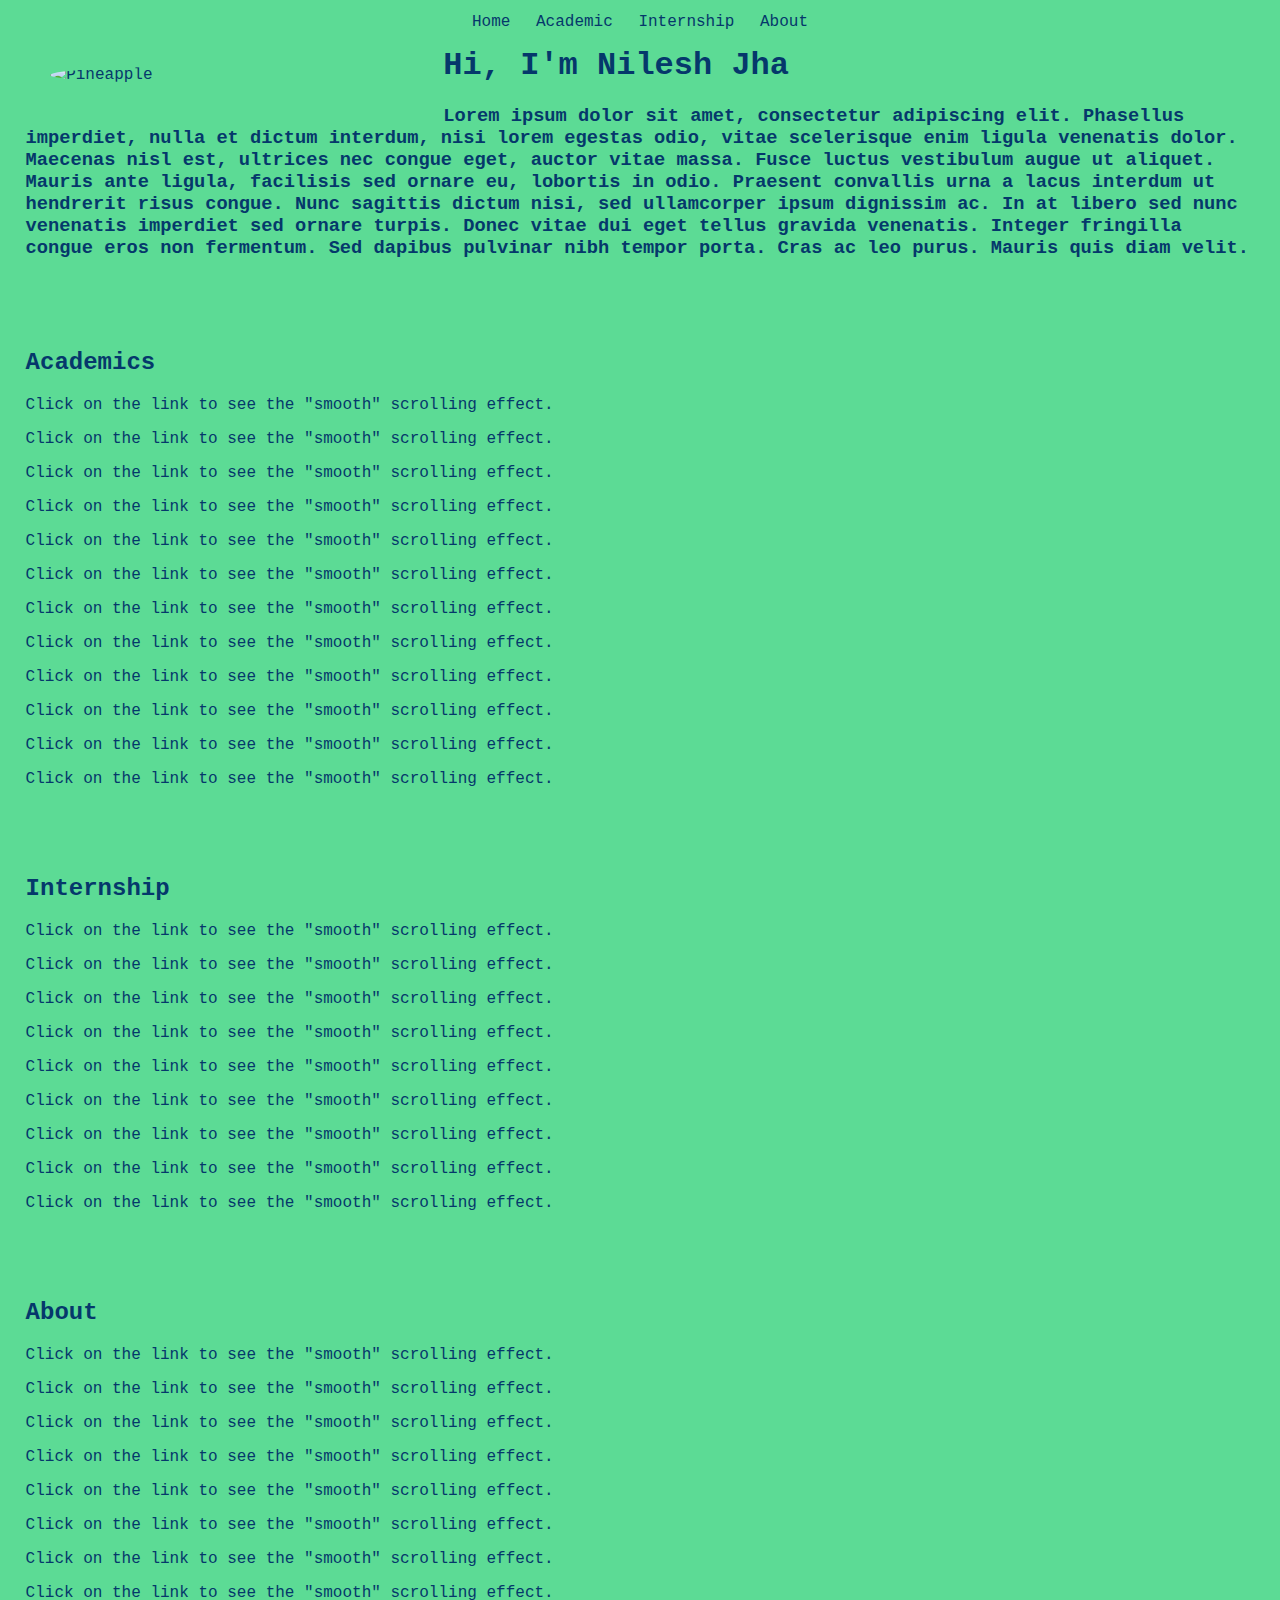
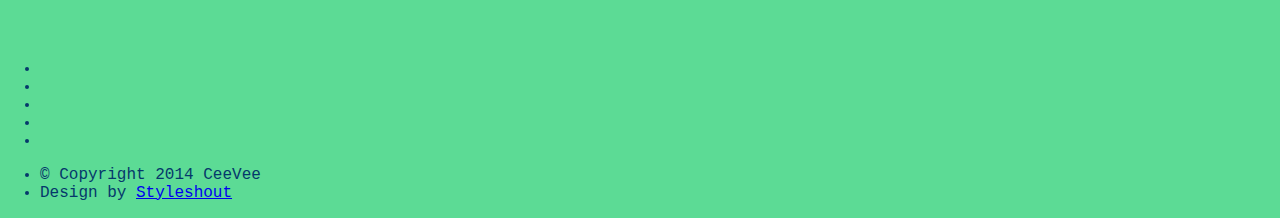
==== index.html @ 9f764a88 "Rename home.html to index.html" ====
<!DOCTYPE html>
<html>
<head>
  <meta name="viewport" content="width=device-width, initial-scale=1">
  <link rel="stylesheet" type="text/css" href="./home.css">
  <title>LAB3 || SSD</title>
</head>
<body>
  <div class="navbar">
    <ul>
      <li><a href="#home">Home </a></li>
      <li><a href="#academic">Academic </a></li>
      <li><a href="#internship">Internship </a></li>
      <li><a href="#about">About </a></li>
    </ul>
  </div>
  <div class="text" id="home">
     
      <p><img id="profilepic" src="./img/profile.jpg" alt="Pineapple">
        <h1>Hi, I'm Nilesh Jha</h1>
        <h3>Lorem ipsum dolor sit amet, consectetur adipiscing elit. Phasellus imperdiet, nulla et dictum interdum, nisi lorem egestas odio, vitae scelerisque enim ligula venenatis dolor. Maecenas nisl est, ultrices nec congue eget, auctor vitae massa. Fusce luctus vestibulum augue ut aliquet. Mauris ante ligula, facilisis sed ornare eu, lobortis in odio. Praesent convallis urna a lacus interdum ut hendrerit risus congue. Nunc sagittis dictum nisi, sed ullamcorper ipsum dignissim ac. In at libero sed nunc venenatis imperdiet sed ornare turpis. Donec vitae dui eget tellus gravida venenatis. Integer fringilla congue eros non fermentum. Sed dapibus pulvinar nibh tempor porta. Cras ac leo purus. Mauris quis diam velit.</h3>
      </p>

  </div>
  <div class="text" id="academic">
     <h2>Academics</h2>
     <p>Click on the link to see the "smooth" scrolling effect.</p>
     <p>Click on the link to see the "smooth" scrolling effect.</p>
     <p>Click on the link to see the "smooth" scrolling effect.</p>
     <p>Click on the link to see the "smooth" scrolling effect.</p>
     <p>Click on the link to see the "smooth" scrolling effect.</p>
     <p>Click on the link to see the "smooth" scrolling effect.</p>
     <p>Click on the link to see the "smooth" scrolling effect.</p>
     <p>Click on the link to see the "smooth" scrolling effect.</p>
     <p>Click on the link to see the "smooth" scrolling effect.</p>
     <p>Click on the link to see the "smooth" scrolling effect.</p>
     <p>Click on the link to see the "smooth" scrolling effect.</p>
     <p>Click on the link to see the "smooth" scrolling effect.</p>

  </div>
  <div class="text" id="internship">
     <h2>Internship</h2>
     <p>Click on the link to see the "smooth" scrolling effect.</p>
     <p>Click on the link to see the "smooth" scrolling effect.</p>
     <p>Click on the link to see the "smooth" scrolling effect.</p>
     <p>Click on the link to see the "smooth" scrolling effect.</p>
     <p>Click on the link to see the "smooth" scrolling effect.</p>
     <p>Click on the link to see the "smooth" scrolling effect.</p>
     <p>Click on the link to see the "smooth" scrolling effect.</p>
     <p>Click on the link to see the "smooth" scrolling effect.</p>
     <p>Click on the link to see the "smooth" scrolling effect.</p>

  </div>
  <div class="text" id="about">
     <h2>About</h2>
     <p>Click on the link to see the "smooth" scrolling effect.</p>
     <p>Click on the link to see the "smooth" scrolling effect.</p>
     <p>Click on the link to see the "smooth" scrolling effect.</p>
     <p>Click on the link to see the "smooth" scrolling effect.</p>
     <p>Click on the link to see the "smooth" scrolling effect.</p>
     <p>Click on the link to see the "smooth" scrolling effect.</p>
     <p>Click on the link to see the "smooth" scrolling effect.</p>
     <p>Click on the link to see the "smooth" scrolling effect.</p>
  </div>
  <footer>

    <div class="row">

      <div class="twelve columns">

        <ul class="social-links">
          <li><a href="https://www.linkedin.com/in/alexandernolte" target="_blank"><i class="fa fa-linkedin"></i></a></li>
          <li><a href="https://twitter.com/alexander_nolte" target="_blank"><i class="fa fa-twitter"></i></a></li>
          <li><a href="https://scholar.google.de/citations?user=0Vmn0QQAAAAJ&hl=de&oi=ao" target="_blank"><i class="ai ai-google-scholar"></i></a></li>
          <li><a href="https://www.researchgate.net/profile/Alexander_Nolte" target="_blank"><i class="ai ai-researchgate"></i></a></li>
          <li><a href="javascript:linkTo_UnCryptMailto('nbjmup;bmfyboefs/opmufAvep/fev');"><i class="fa fa-envelope"></i></a></li>
        </ul>

        <ul class="copyright">
          <li>&copy; Copyright 2014 CeeVee</li>
          <li>Design by <a title="Styleshout" href="http://www.styleshout.com/" target="_blank">Styleshout</a></li>
        </ul>
        
      </div>
         
      <div id="go-top"><a class="smoothscroll" title="Back to Top" href="#home"><i class="icon-up-open"></i></a></div>

    </div>

  </footer>  
</body>
</html>
---- home.css ----
html {
  scroll-behavior: smooth;
}



body{
	height: 100%; 
	margin: 0;
	background-color: #5cdb95;
	color: #05386b;
	font-family: "Lucida Console", "Courier New", monospace;
	overflow-x: hidden;
	
}

#profilepic{
	margin: 2%;
	width: 30%;
	height: 30%;
	border-radius: 100%;
	float: left;

}




#home{
	background-image: url("./img/csbg.jpg");
}

.text{
	padding: 2%;
}

.text p{
	background-color: rgba(f, f, f, 0.5);

}


.navbar{
	}

.navbar ul {
  list-style: none;
  margin: 0;
  padding: 0;
  overflow: hidden;
  position: fixed;
  width: 100%;
  display: flex;
  justify-content: center;
  background-color: #5cdb95;


}

.navbar li{
  	padding: 0;
  	padding: 1%;

}

.navbar li a {
  display: block;
  color: #05386b;
  text-align: center;
  text-decoration: none;

}

.navbar li:hover {
	
	animation-name: example;
  	animation-duration: 0.5s;
}

@keyframes example {
  from {}
  to {border-bottom: #05386b solid;}
}
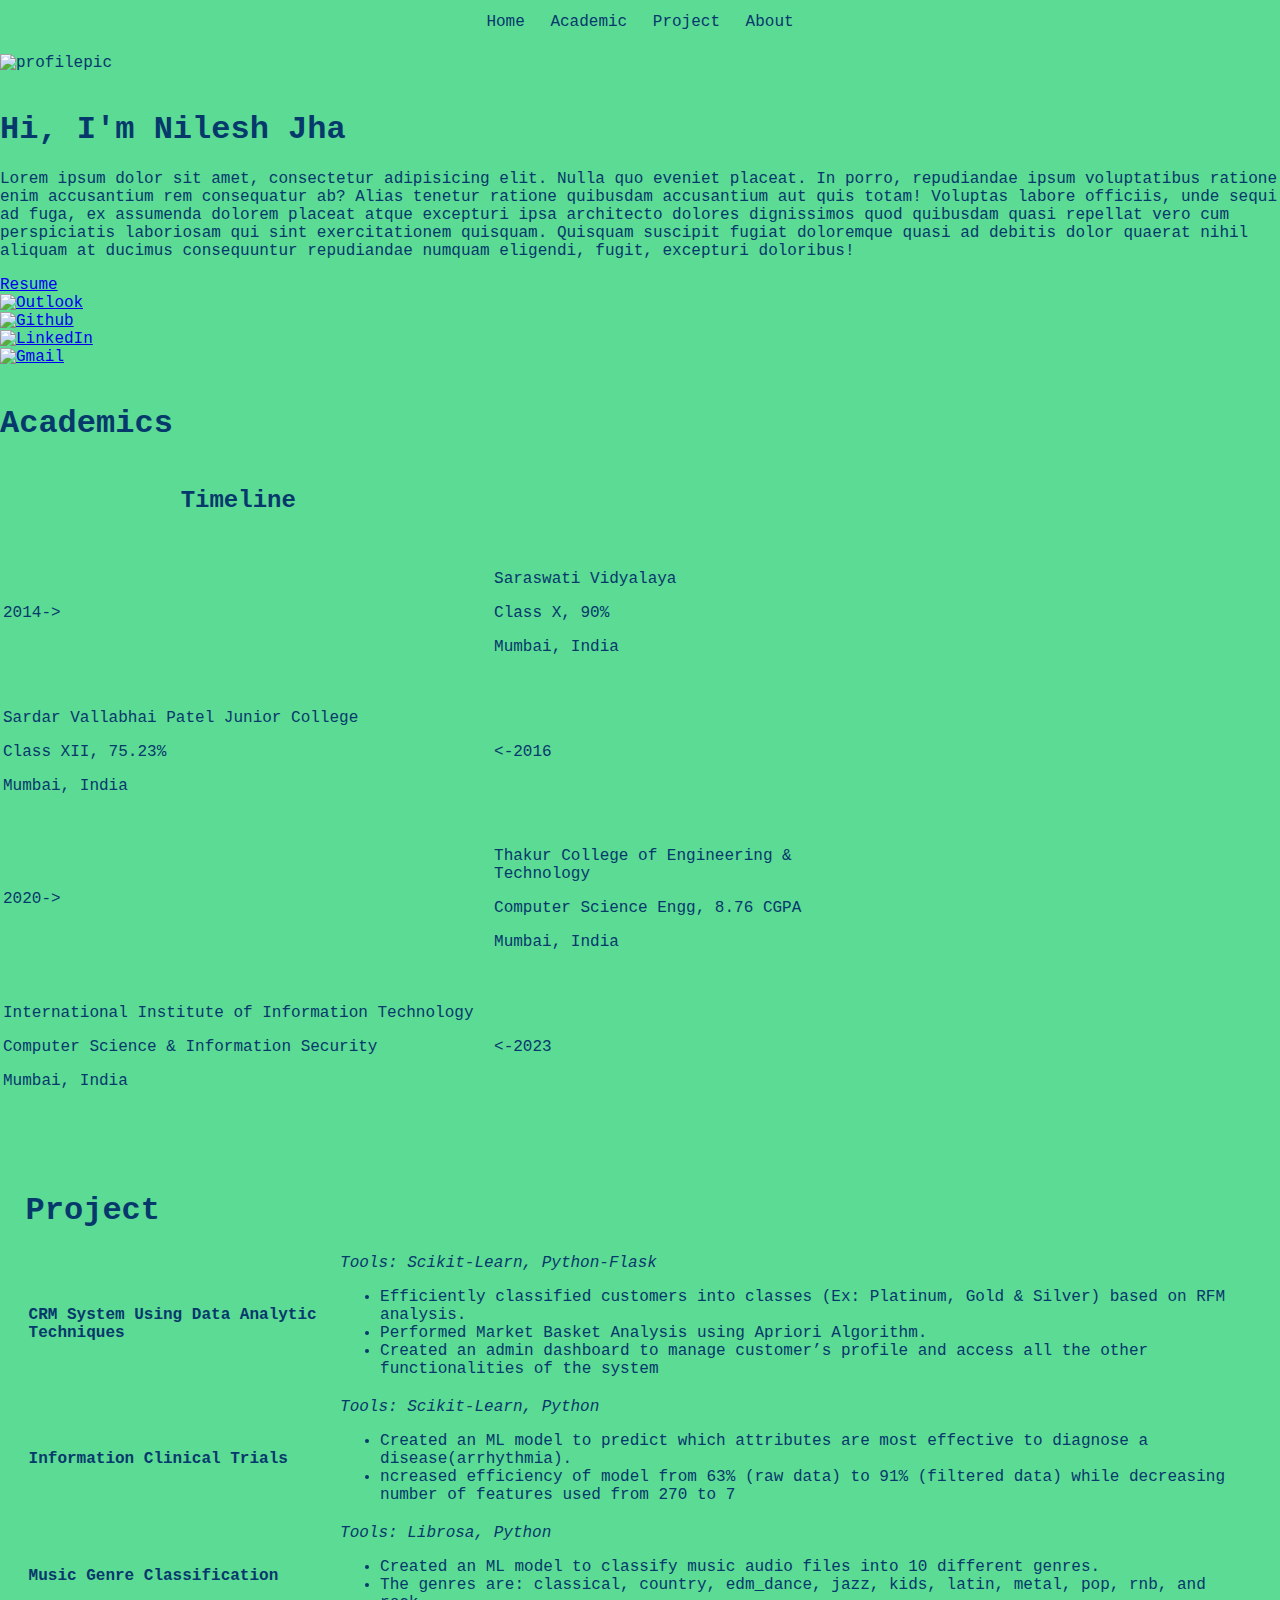
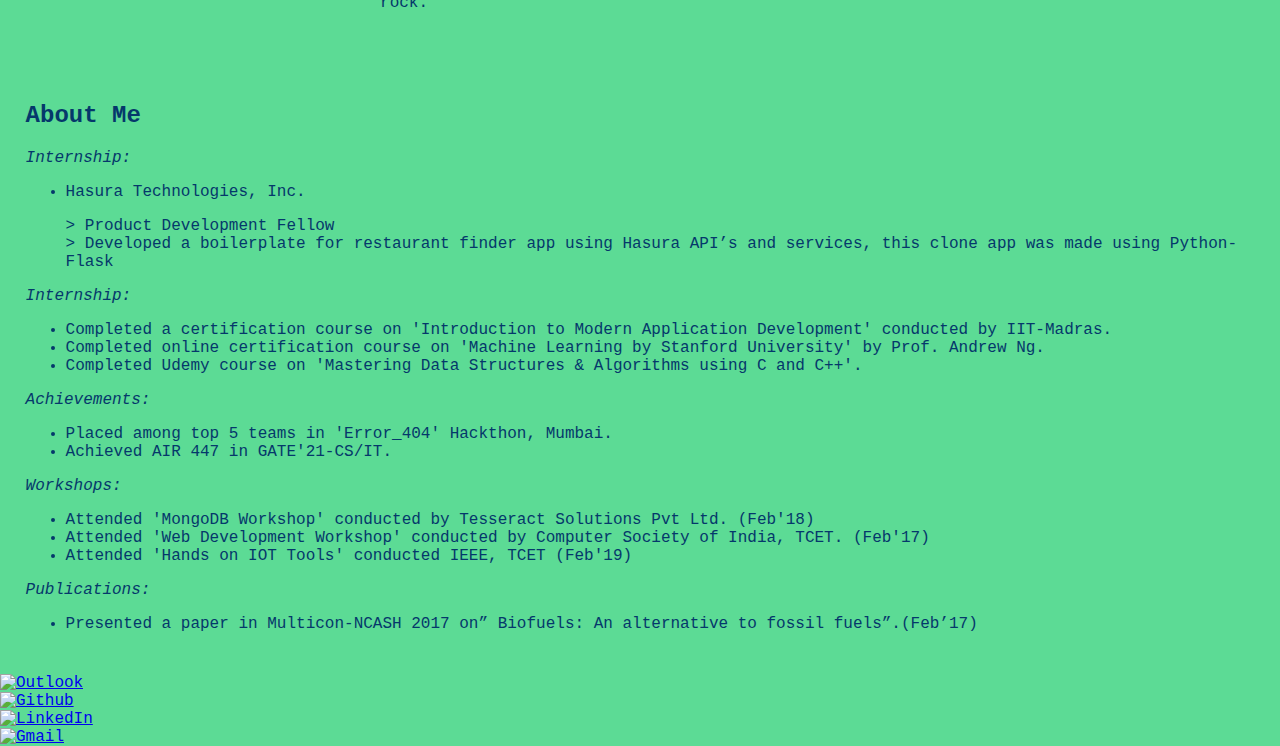
==== commit 38511d3f: "Update index.html" ====
--- a/index.html
+++ b/index.html
@@ -5,88 +5,220 @@
   <link rel="stylesheet" type="text/css" href="./home.css">
   <title>LAB3 || SSD</title>
 </head>
-<body>
+<body onload="date()">
   <div class="navbar">
     <ul>
       <li><a href="#home">Home </a></li>
       <li><a href="#academic">Academic </a></li>
-      <li><a href="#internship">Internship </a></li>
+      <li><a href="#project">Project </a></li>
       <li><a href="#about">About </a></li>
     </ul>
   </div>
-  <div class="text" id="home">
-     
-      <p><img id="profilepic" src="./img/profile.jpg" alt="Pineapple">
-        <h1>Hi, I'm Nilesh Jha</h1>
-        <h3>Lorem ipsum dolor sit amet, consectetur adipiscing elit. Phasellus imperdiet, nulla et dictum interdum, nisi lorem egestas odio, vitae scelerisque enim ligula venenatis dolor. Maecenas nisl est, ultrices nec congue eget, auctor vitae massa. Fusce luctus vestibulum augue ut aliquet. Mauris ante ligula, facilisis sed ornare eu, lobortis in odio. Praesent convallis urna a lacus interdum ut hendrerit risus congue. Nunc sagittis dictum nisi, sed ullamcorper ipsum dignissim ac. In at libero sed nunc venenatis imperdiet sed ornare turpis. Donec vitae dui eget tellus gravida venenatis. Integer fringilla congue eros non fermentum. Sed dapibus pulvinar nibh tempor porta. Cras ac leo purus. Mauris quis diam velit.</h3>
-      </p>
+  <div id="date">
+    <dic class="feedback">Date</div>
+  </div>
 
-  </div>
-  <div class="text" id="academic">
-     <h2>Academics</h2>
-     <p>Click on the link to see the "smooth" scrolling effect.</p>
-     <p>Click on the link to see the "smooth" scrolling effect.</p>
-     <p>Click on the link to see the "smooth" scrolling effect.</p>
-     <p>Click on the link to see the "smooth" scrolling effect.</p>
-     <p>Click on the link to see the "smooth" scrolling effect.</p>
-     <p>Click on the link to see the "smooth" scrolling effect.</p>
-     <p>Click on the link to see the "smooth" scrolling effect.</p>
-     <p>Click on the link to see the "smooth" scrolling effect.</p>
-     <p>Click on the link to see the "smooth" scrolling effect.</p>
-     <p>Click on the link to see the "smooth" scrolling effect.</p>
-     <p>Click on the link to see the "smooth" scrolling effect.</p>
-     <p>Click on the link to see the "smooth" scrolling effect.</p>
+  <div id="home">
+    <div class = "wrapper">
+      <div>
+        <br><br>
+        <img src="img/profile.jpg" alt="profilepic">
+      </div>
+      <div class="nested">
+        <div>
+          <br>
+          <h1>Hi, I'm Nilesh Jha</h1>
+          <p>Lorem ipsum dolor sit amet, consectetur adipisicing elit. Nulla quo eveniet placeat. In porro, repudiandae ipsum voluptatibus ratione enim accusantium rem consequatur ab? Alias tenetur ratione quibusdam accusantium aut quis totam! Voluptas labore officiis, unde sequi ad fuga, ex assumenda dolorem placeat atque excepturi ipsa architecto dolores dignissimos quod quibusdam quasi repellat vero cum perspiciatis laboriosam qui sint exercitationem quisquam. Quisquam suscipit fugiat doloremque quasi ad debitis dolor quaerat nihil aliquam at ducimus consequuntur repudiandae numquam eligendi, fugit, excepturi doloribus!</p>
+        </div>
+        <div class="resume">
+          <a class="button1" href="https://drive.google.com/file/d/1XIiuWuycP5UgXPKXp6a_tCtCP2DRM7pl/view?usp=sharing">Resume</a>
+        </div>
+        <div class="footer">
+          <div></div>
+          <div class = "social">
+            <div>
+              <a href="mailto: nileshkumar.jha@students.iiit.ac.in"><img src="img/outlook.svg" alt="Outlook"></a>
+            </div>
+            <div>
+              <a href="https://github.com/nileshjha4"><img src="img/github.svg" alt="Github"></a>
+            </div>
+            <div>
+              <a href="https://www.linkedin.com/in/nilesh-jha4/"><img src="img/linkedin.svg" alt="LinkedIn"></a>
+            </div>
+            <div>
+              <a href="mailto: nileshjha412@gmail.com"><img src="img/gmail.svg" alt="Gmail"></a>
+            </div>
+          </div>
+          <div></div>
+        </div>
+      </div>
+    </div>
+    <div class = "resume">
+      <a class="button2" href="#academic"><i class="arrow down"></i></a>
+    </div>
 
   </div>
-  <div class="text" id="internship">
-     <h2>Internship</h2>
-     <p>Click on the link to see the "smooth" scrolling effect.</p>
-     <p>Click on the link to see the "smooth" scrolling effect.</p>
-     <p>Click on the link to see the "smooth" scrolling effect.</p>
-     <p>Click on the link to see the "smooth" scrolling effect.</p>
-     <p>Click on the link to see the "smooth" scrolling effect.</p>
-     <p>Click on the link to see the "smooth" scrolling effect.</p>
-     <p>Click on the link to see the "smooth" scrolling effect.</p>
-     <p>Click on the link to see the "smooth" scrolling effect.</p>
-     <p>Click on the link to see the "smooth" scrolling effect.</p>
-
+  <div id="academic">
+    <br>
+     <h1>Academics</h1>
+     <div class="timeline">
+        <table class="table1">
+          <thead>
+            <tr colspan = "2">
+              <th class="center">
+                <h2>Timeline</h2>
+              </th>
+            </tr>
+          </thead>
+          
+          <tr>
+            <td class="right">
+              2014->
+            </td>
+            <td class="text">
+              <p>Saraswati Vidyalaya</p>
+              <p>Class X, 90%</p>
+              <p>Mumbai, India</p>
+            </td>
+          </tr>
+          <tr>
+            <td class="right">
+              <p>Sardar Vallabhai Patel Junior College</p>
+              <p>Class XII, 75.23%</p>
+              <p>Mumbai, India</p>
+            </td>
+            <td class="text">
+              <-2016
+            </td>
+          </tr>
+          <tr>
+            <td class="right">
+              2020->
+            </td>
+            <td class="text">
+              <p>Thakur College of Engineering & Technology</p>
+              <p>Computer Science Engg, 8.76 CGPA</p>
+              <p>Mumbai, India</p>
+            </td>
+          </tr>
+          <tr>
+            <td class="right">
+              <p>International Institute of Information Technology</p>
+              <p>Computer Science & Information Security</p>
+              <p>Mumbai, India</p>
+            </td>
+            <td class="text">
+              <-2023
+            </td>
+          </tr>
+        </table>
+     </div>
+     <br>
+  </div>
+  <div class="text" id="project">
+    <br>
+    <h1>Project</h1>
+    <div class="block">
+      <table class='table2'>
+        <tr>
+          <td class="bottom-right">
+            <b>CRM System Using Data Analytic Techniques</b>
+          </td >
+          <td class = "bottom-left">
+            <i>Tools: Scikit-Learn, Python-Flask</i>
+            <ul>
+              <li>Efficiently classified customers into classes (Ex: Platinum, Gold & Silver) based on RFM analysis.</li>
+              <li>Performed Market Basket Analysis using Apriori Algorithm.</li>
+              <li>Created an admin dashboard to manage customer’s profile and access all the other functionalities of the system</li>
+            </ul>
+          </td>
+        </tr>
+        <tr>
+          <td class="bottom-right">
+            <b>Information Clinical Trials</b>
+          </td>
+          <td class="bottom-left">
+            <i>Tools: Scikit-Learn, Python</i>
+            <ul>
+              <li>Created an ML model to predict which attributes are most effective to diagnose a disease(arrhythmia).</li>
+              <li>ncreased efficiency of model from 63% (raw data) to 91% (filtered data) while decreasing number of features used from 270 to 7</li>
+            </ul>
+          </td>
+        </tr>
+        <tr>
+          <td class="bottom-right">
+            <b>Music Genre Classification</b>
+          </td>
+          <td class="bottom-left">
+            <i>Tools: Librosa, Python</i>
+            <ul>
+              <li> Created an ML model to classify music audio files into 10 different genres.</li>
+              <li> The genres are: classical, country, edm_dance, jazz, kids, latin, metal, pop, rnb, and rock.</li>
+            </ul>
+          </td>
+        </tr>
+      </table> 
+    </div>
   </div>
   <div class="text" id="about">
-     <h2>About</h2>
-     <p>Click on the link to see the "smooth" scrolling effect.</p>
-     <p>Click on the link to see the "smooth" scrolling effect.</p>
-     <p>Click on the link to see the "smooth" scrolling effect.</p>
-     <p>Click on the link to see the "smooth" scrolling effect.</p>
-     <p>Click on the link to see the "smooth" scrolling effect.</p>
-     <p>Click on the link to see the "smooth" scrolling effect.</p>
-     <p>Click on the link to see the "smooth" scrolling effect.</p>
-     <p>Click on the link to see the "smooth" scrolling effect.</p>
-  </div>
-  <footer>
-
-    <div class="row">
-
-      <div class="twelve columns">
-
-        <ul class="social-links">
-          <li><a href="https://www.linkedin.com/in/alexandernolte" target="_blank"><i class="fa fa-linkedin"></i></a></li>
-          <li><a href="https://twitter.com/alexander_nolte" target="_blank"><i class="fa fa-twitter"></i></a></li>
-          <li><a href="https://scholar.google.de/citations?user=0Vmn0QQAAAAJ&hl=de&oi=ao" target="_blank"><i class="ai ai-google-scholar"></i></a></li>
-          <li><a href="https://www.researchgate.net/profile/Alexander_Nolte" target="_blank"><i class="ai ai-researchgate"></i></a></li>
-          <li><a href="javascript:linkTo_UnCryptMailto('nbjmup;bmfyboefs/opmufAvep/fev');"><i class="fa fa-envelope"></i></a></li>
-        </ul>
-
-        <ul class="copyright">
-          <li>&copy; Copyright 2014 CeeVee</li>
-          <li>Design by <a title="Styleshout" href="http://www.styleshout.com/" target="_blank">Styleshout</a></li>
-        </ul>
-        
+     <h2>About Me</h2>
+     <i>Internship:</i>
+     <ul>
+       <li>
+         <p>Hasura Technologies, Inc.</p>
+         <p style="margin-bottom: 0em; padding-bottom: 0em;"> > Product Development Fellow</p>
+         <p style="margin-top: 0em; padding-top: 0em;"> > Developed a boilerplate for restaurant finder app using Hasura API’s and services, this clone app was made using Python-Flask</p>
+       </li>
+     </ul>
+     <i>Internship:</i>
+     <ul>
+       <li>Completed a certification course on 'Introduction to Modern Application Development' conducted by IIT-Madras.</li>
+       <li>Completed online certification course on 'Machine Learning by Stanford University' by Prof. Andrew Ng.</li>
+       <li>Completed Udemy course on 'Mastering Data Structures & Algorithms using C and C++'.</li>
+     </ul>
+     <i>Achievements:</i>
+     <ul>
+       <li>Placed among top 5 teams in 'Error_404' Hackthon, Mumbai.</li>
+       <li>Achieved AIR 447 in GATE'21-CS/IT.</li>
+     </ul>
+     <i>Workshops:</i>
+     <ul>
+       <li>Attended 'MongoDB Workshop' conducted by Tesseract Solutions Pvt Ltd. (Feb'18)</li>
+       <li>Attended 'Web Development Workshop' conducted by Computer Society of India, TCET. (Feb'17)</li>
+       <li>Attended 'Hands on IOT Tools' conducted IEEE, TCET (Feb'19)</li>
+     </ul>
+     <i>Publications:</i>
+     <ul>
+       <li>Presented a paper in Multicon-NCASH 2017 on” Biofuels: An alternative to fossil fuels”.(Feb’17)</li>
+     </ul>
+  </div>
+  <div class="bottom">
+    <div class = "resume1">
+      <a class="button3" href="#home"><i class="arrow up"></i></a>
+    </div>
+    <div class="footer">
+      <div></div>
+      <div class = "footer">
+        <div></div>
+        <div class = "social">
+          <div>
+            <a href="mailto: nileshkumar.jha@students.iiit.ac.in"><img src="img/outlook.svg" alt="Outlook"></a>
+          </div>
+          <div>
+            <a href="https://github.com/nileshjha4"><img src="img/github.svg" alt="Github"></a>
+          </div>
+          <div>
+            <a href="https://www.linkedin.com/in/nilesh-jha4/"><img src="img/linkedin.svg" alt="LinkedIn"></a>
+          </div>
+          <div>
+            <a href="mailto: nileshjha412@gmail.com"><img src="img/gmail.svg" alt="Gmail"></a>
+          </div>
+        </div>
+        <div></div>
       </div>
-         
-      <div id="go-top"><a class="smoothscroll" title="Back to Top" href="#home"><i class="icon-up-open"></i></a></div>
-
-    </div>
-
-  </footer>  
+      <div></div>
+    </div>
+  </div>
+  <script src="script.js"></script> 
 </body>
 </html>
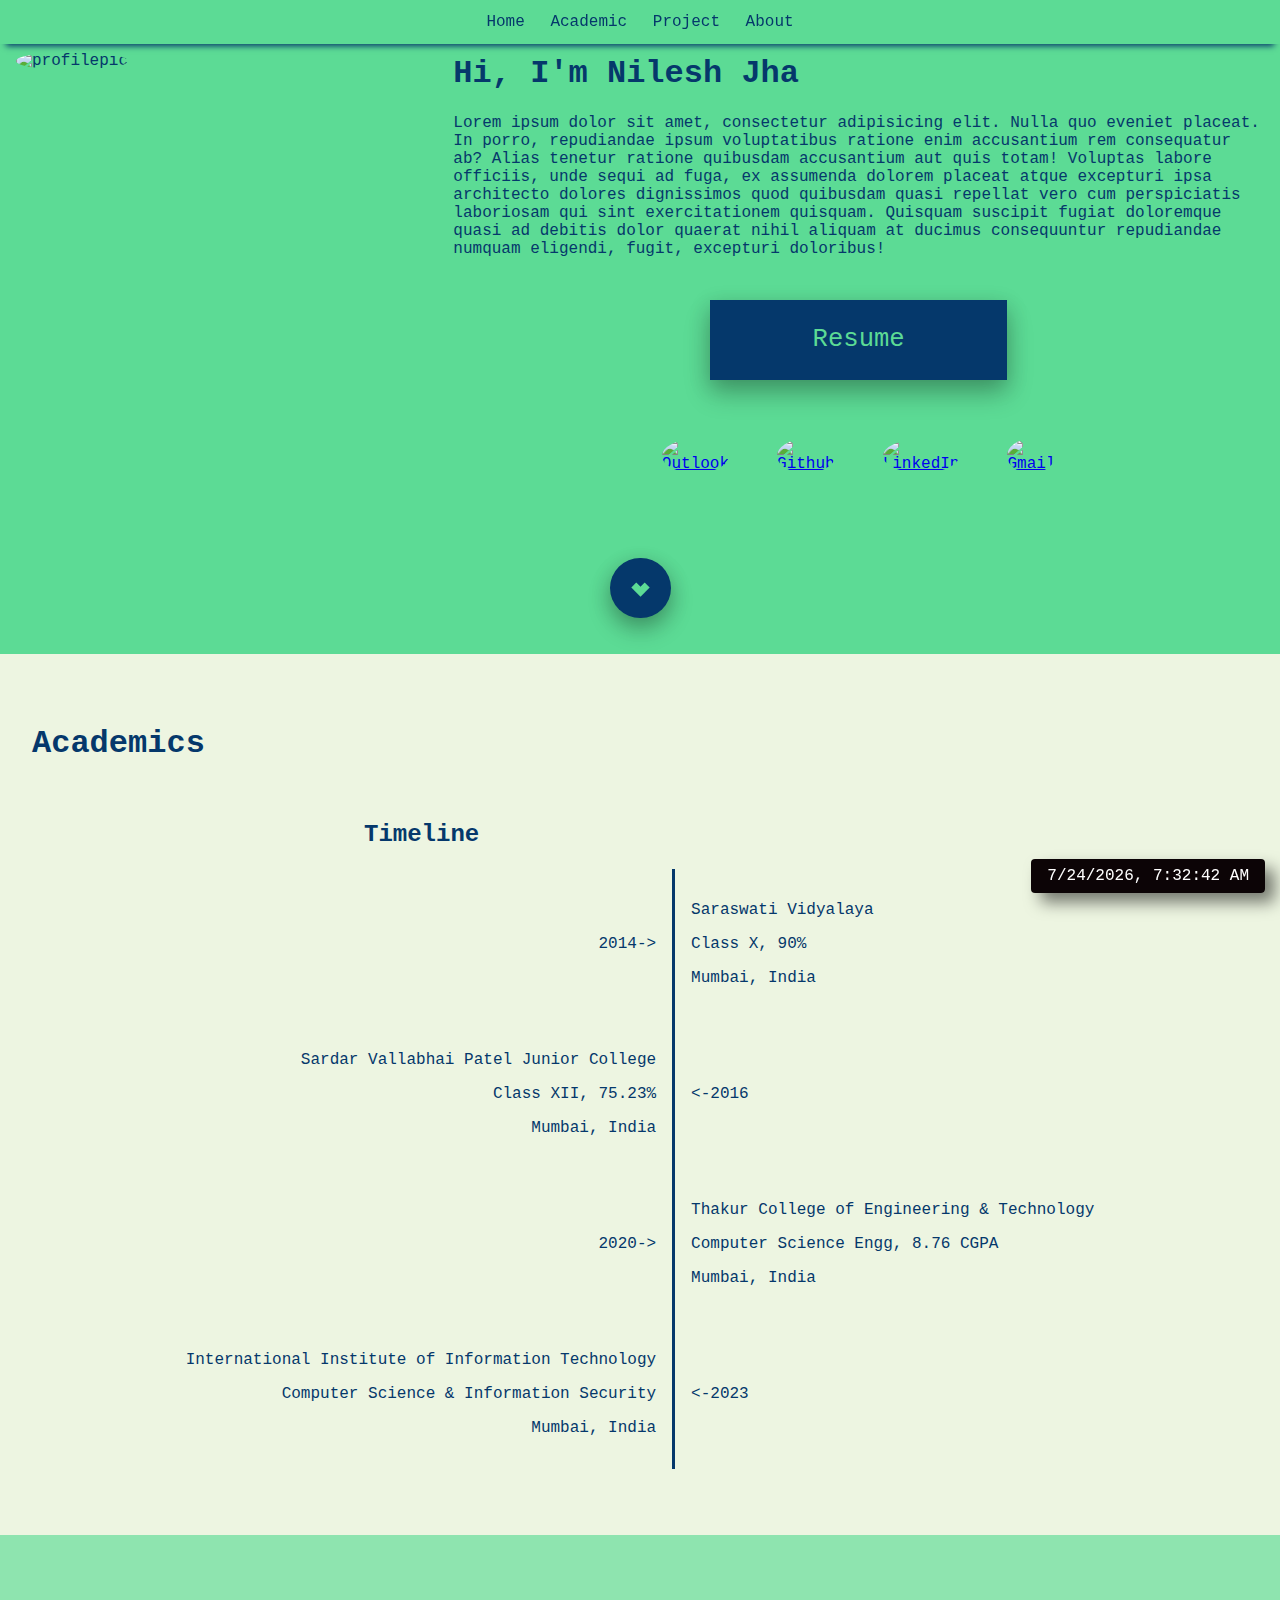
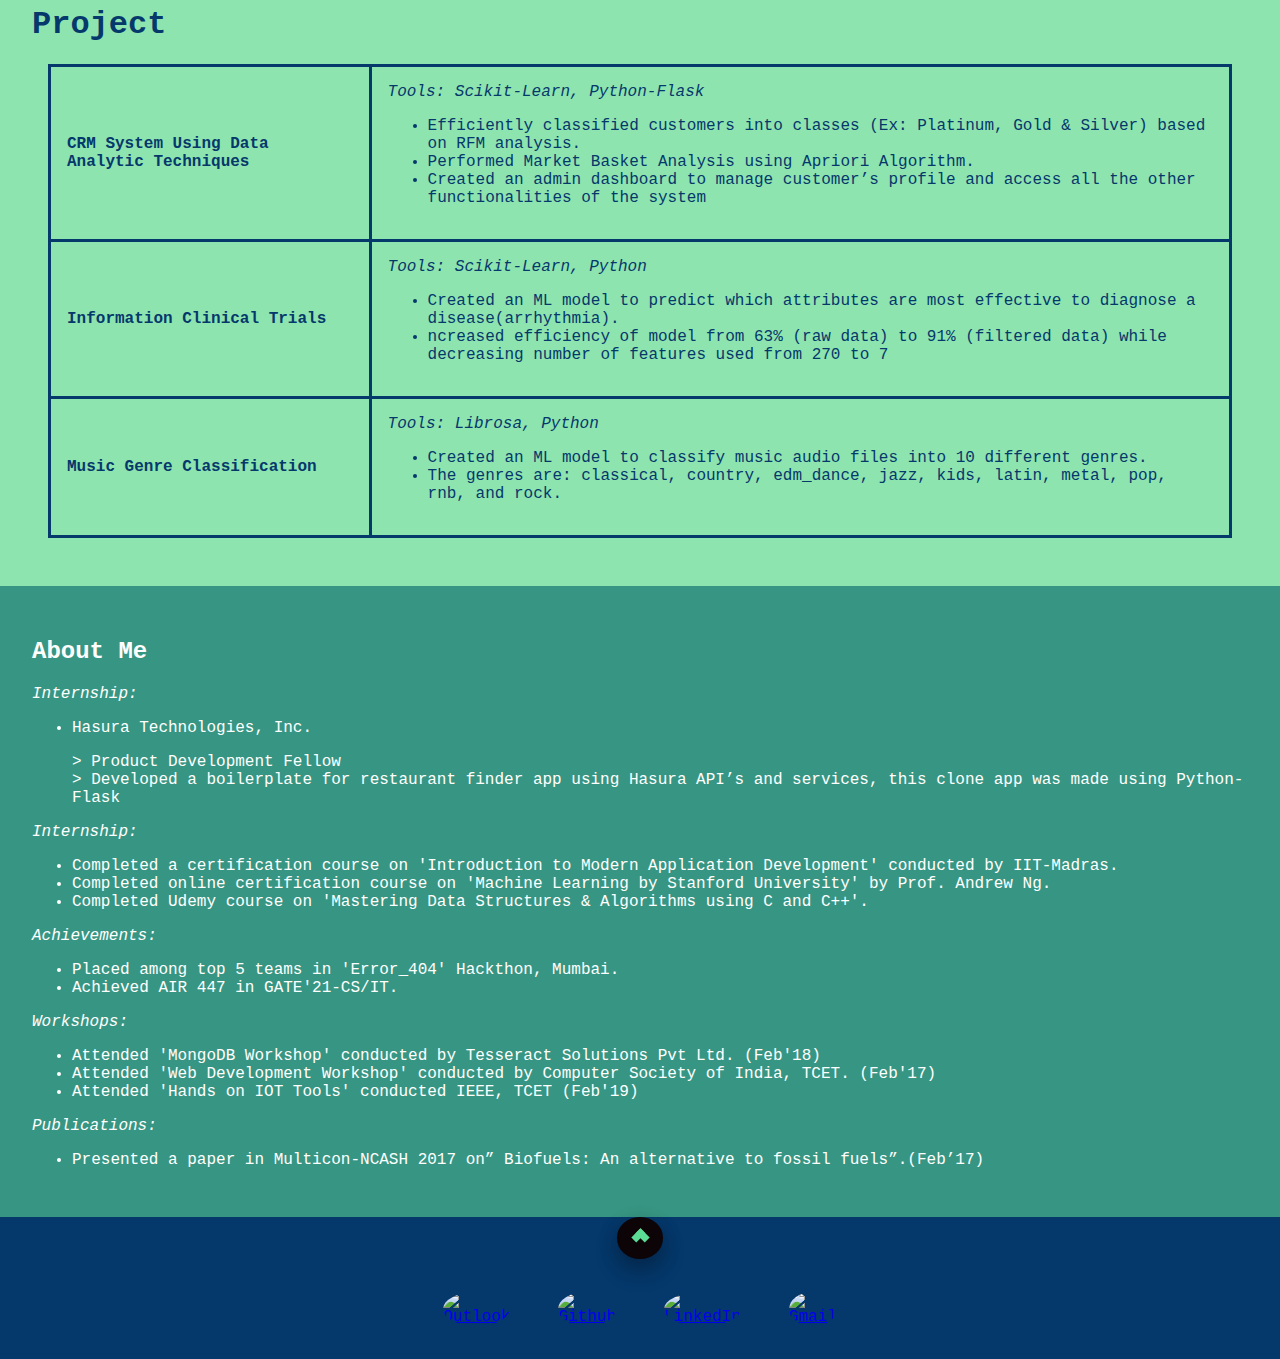
==== commit 8c916aff: "Update index.html" ====
--- a/index.html
+++ b/index.html
@@ -219,6 +219,6 @@
       <div></div>
     </div>
   </div>
-  <script src="script.js"></script> 
+  <script src="./script.js"></script> 
 </body>
 </html>
--- a/home.css
+++ b/home.css
@@ -1,64 +1,222 @@
+*{
+  box-sizing: border-box;
+  outline: none;
+
+}
+
 html {
   scroll-behavior: smooth;
 }
 
-
-
 body{
-	height: 100%; 
 	margin: 0;
+  padding: 0em;
 	background-color: #5cdb95;
 	color: #05386b;
 	font-family: "Lucida Console", "Courier New", monospace;
-	overflow-x: hidden;
-	
-}
-
-#profilepic{
-	margin: 2%;
-	width: 30%;
-	height: 30%;
-	border-radius: 100%;
-	float: left;
-
-}
-
-
-
-
-#home{
-	background-image: url("./img/csbg.jpg");
-}
-
-.text{
-	padding: 2%;
-}
-
-.text p{
-	background-color: rgba(f, f, f, 0.5);
-
-}
-
-
-.navbar{
-	}
+}
+
+img{
+  max-width: 100%;
+  border-radius: 100%;
+}
+
+
+.bottom{
+  background-color:#05386b ;
+}
+
+.footer{
+  color: white;
+  display:grid;
+  grid-template-columns:1fr 2fr 1fr;
+  grid-gap:1em;
+}
+
+.feedback {
+  background-color : #0c0406;
+  color: white;
+  padding: 0.5em 1em;
+  border-radius: 4px;
+  border-color: #7395ae;
+  box-shadow:0.6em 0.6em 1em 0 rgba(0,0,0,0.5);
+}
+
+#date {
+  position: fixed;
+  bottom: 15px;
+  right: 15px;
+}
+
+#project{
+  background-color: #8ee4af;
+  padding:  2em;
+  color: #05386b;
+}
+
+.table2{
+  border-collapse: collapse;
+  margin: 1em;  
+  border: solid #05386b;
+}
+
+.bottom-right{
+  border-right: solid #05386b;
+  border-bottom: solid #05386b;
+}
+
+.bottom-left{
+  border-left: solid #05386b;
+  border-bottom: solid #05386b;
+}
+
+#about{
+  background-color: #379683;
+  padding: 2em;
+  color: white;
+}
+
+#academic{
+  background-color: #EDF5E1;
+  padding: 2em;
+}
+
+.timeline{
+  display: grid;
+  justify-items: center;
+}
+
+.table1{
+  border-collapse: collapse;
+  margin: 1em;
+}
+
+.right{
+  text-align: right;
+  border-right: solid #05386b;
+}
+
+td{
+  padding: 1em;
+}
+
+.wrapper{
+	display:grid;
+  grid-template-columns:1fr 2fr;
+  grid-gap:1em;
+}
+
+.wrapper > div{
+  padding:1em;
+}
+
+.social{
+  display:grid;
+  grid-template-columns:1fr 1fr 1fr 1fr;
+  grid-gap:1em;
+  grid-auto-rows:minmax(100px, auto);
+  justify-items:center;
+  align-items:center;
+}
+
+
+.social > div{
+  padding:1em;
+}
+
+.resume{
+  display: grid;
+  grid-auto-rows:minmax(100px, auto);
+  grid-gap:1em;
+  justify-items: center;
+  align-items:center;
+  padding: 1em;
+}
+
+.resume1{
+  display: grid;
+  grid-gap:1em;
+  justify-items: center;
+  align-items:center;
+  padding: 0;
+}
+
+
+.button1{
+  background-color: #05386b; /* Green */
+  border: none;
+  color: #5cdb95;
+  padding: 1em 4em;
+  text-align: center;
+  text-decoration: none;
+  display: inline-block;
+  font-size: 1.6em;
+  cursor: pointer;
+  box-shadow: 0 0.6em 1em 0 rgba(0,0,0,0.2), 0 6px 20px 0 rgba(0,0,0,0.19);
+}
+
+.button2{
+  background-color: #05386b; /* Green */
+  border: none;
+  color: #5cdb95;
+  padding: 0.7em 1em;
+  text-align: center;
+  text-decoration: none;
+  display: inline-block;
+  font-size: 1.5em;
+  cursor: pointer;
+  border-radius: 100%;
+  box-shadow: 0 0.5em 1em 0 rgba(0,0,0,0.2), 0 6px 20px 0 rgba(0,0,0,0.19);
+
+}
+
+.button3{
+  background-color: #0c0406; /* Green */
+  border: none;
+  color: #05386b;
+  padding: 0.3em 0.7em;
+  text-align: center;
+  text-decoration: none;
+  display: inline-block;
+  font-size: 1.5em;
+  cursor: pointer;
+  border-radius: 100%;
+  box-shadow: 0 0.5em 1em 0 rgba(0,0,0,0.2), 0 6px 20px 0 rgba(0,0,0,0.19);
+
+}
+
+
+.arrow {
+  border: solid #5cdb95;
+  border-width: 0 0.3em 0.3em 0;
+  display: inline-block;
+  padding: 3px;
+}
+
+.down{
+  transform: rotate(45deg);
+  -webkit-transform: rotate(45deg);
+}
+
+.up{
+   transform: rotate(225deg);
+  -webkit-transform: rotate(225deg);
+}
 
 .navbar ul {
   list-style: none;
   margin: 0;
   padding: 0;
-  overflow: hidden;
   position: fixed;
   width: 100%;
+  overflow: hidden;
   display: flex;
   justify-content: center;
   background-color: #5cdb95;
-
-
+  box-shadow: 0 8px 6px -6px #05386b;
 }
 
 .navbar li{
-  	padding: 0;
   	padding: 1%;
 
 }
@@ -80,4 +238,4 @@
 @keyframes example {
   from {}
   to {border-bottom: #05386b solid;}
-}+}
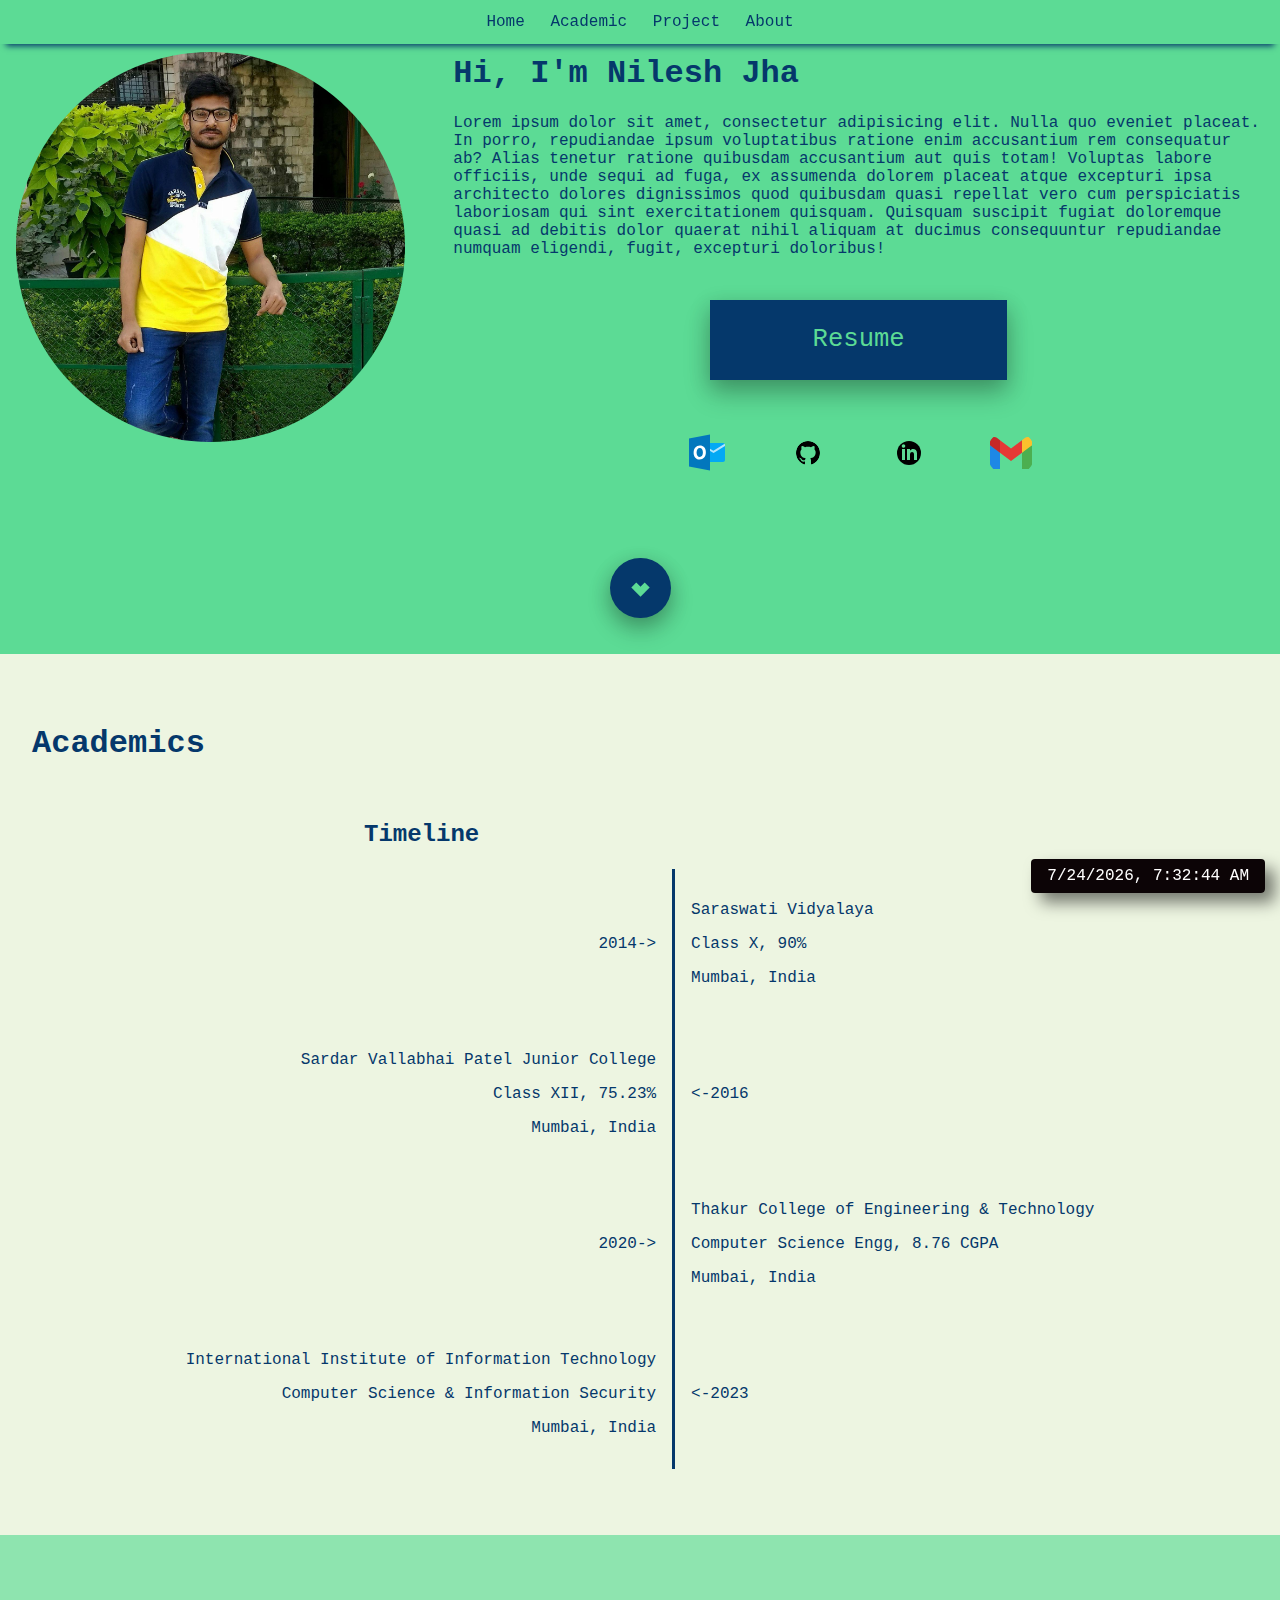
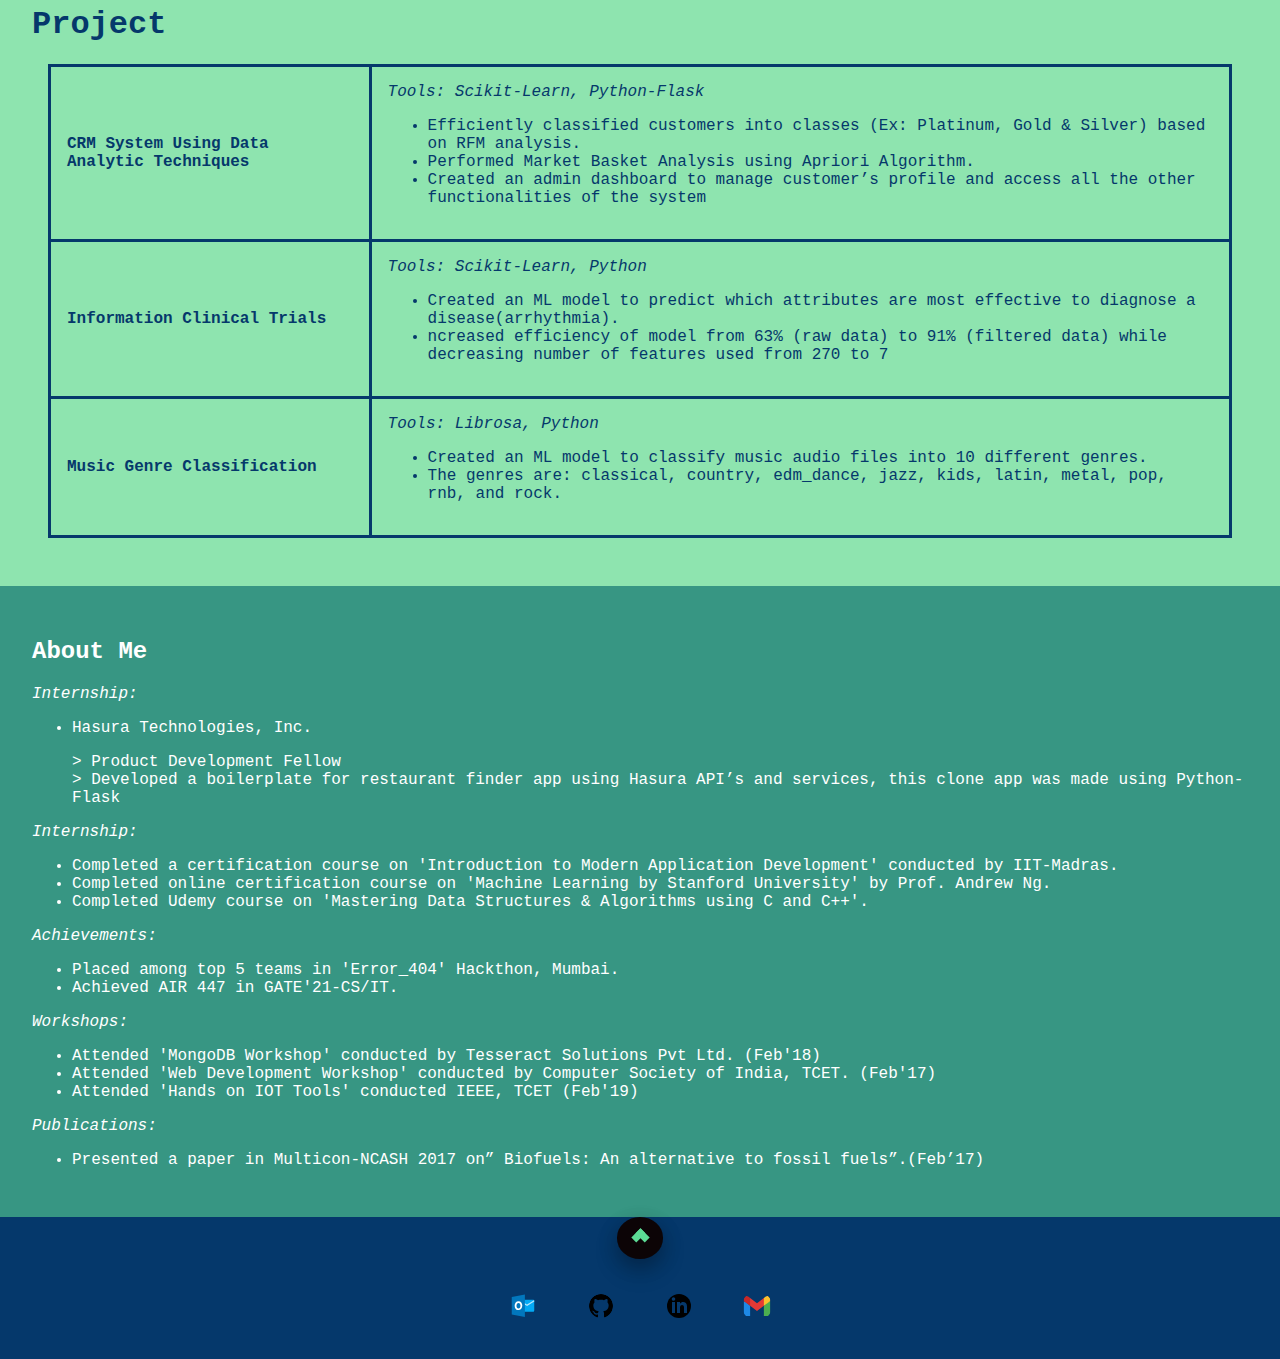
==== commit 099e96a0: "Update index.html" ====
--- a/index.html
+++ b/index.html
@@ -22,7 +22,7 @@
     <div class = "wrapper">
       <div>
         <br><br>
-        <img src="img/profile.jpg" alt="profilepic">
+        <img src="./img/profile.jpg" alt="profilepic">
       </div>
       <div class="nested">
         <div>
@@ -37,16 +37,16 @@
           <div></div>
           <div class = "social">
             <div>
-              <a href="mailto: nileshkumar.jha@students.iiit.ac.in"><img src="img/outlook.svg" alt="Outlook"></a>
-            </div>
-            <div>
-              <a href="https://github.com/nileshjha4"><img src="img/github.svg" alt="Github"></a>
-            </div>
-            <div>
-              <a href="https://www.linkedin.com/in/nilesh-jha4/"><img src="img/linkedin.svg" alt="LinkedIn"></a>
-            </div>
-            <div>
-              <a href="mailto: nileshjha412@gmail.com"><img src="img/gmail.svg" alt="Gmail"></a>
+              <a href="mailto: nileshkumar.jha@students.iiit.ac.in"><img src="./img/outlook.svg" alt="Outlook"></a>
+            </div>
+            <div>
+              <a href="https://github.com/nileshjha4"><img src="./img/github.svg" alt="Github"></a>
+            </div>
+            <div>
+              <a href="https://www.linkedin.com/in/nilesh-jha4/"><img src="./img/linkedin.svg" alt="LinkedIn"></a>
+            </div>
+            <div>
+              <a href="mailto: nileshjha412@gmail.com"><img src="./img/gmail.svg" alt="Gmail"></a>
             </div>
           </div>
           <div></div>
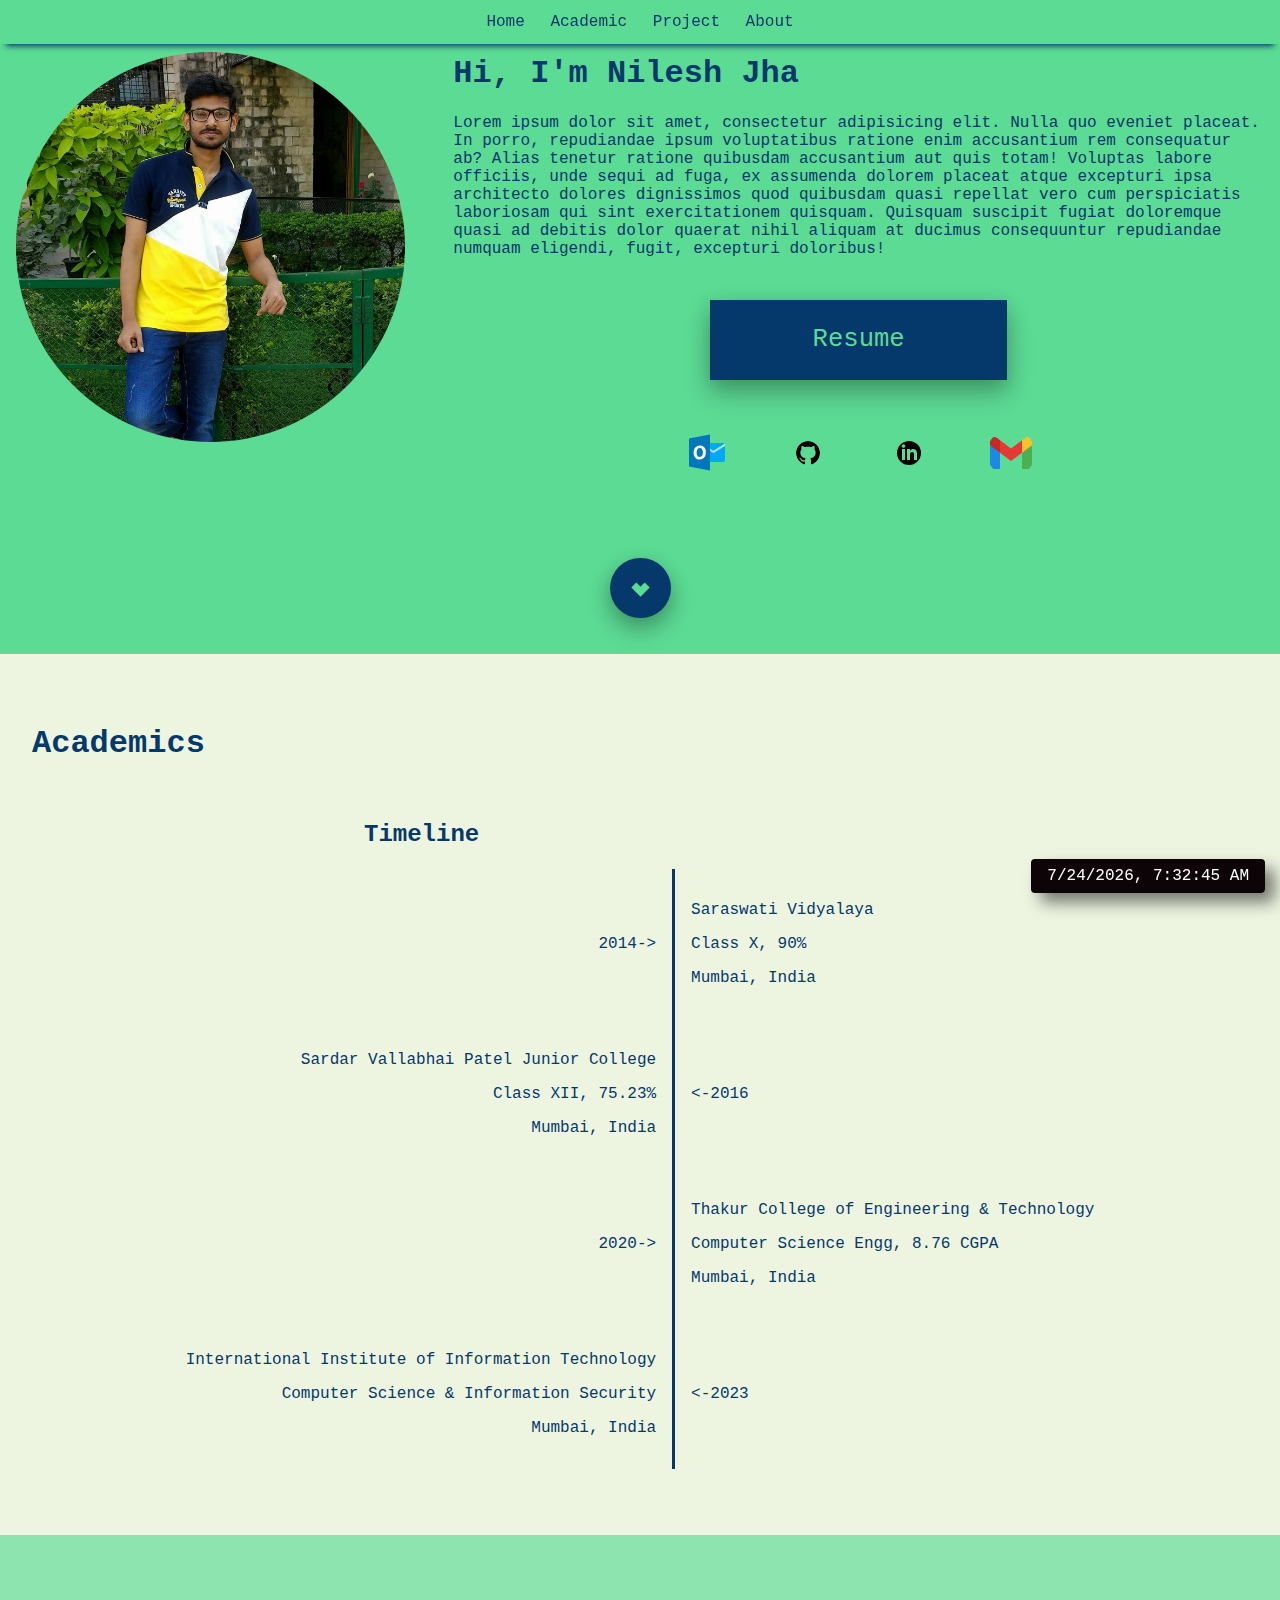
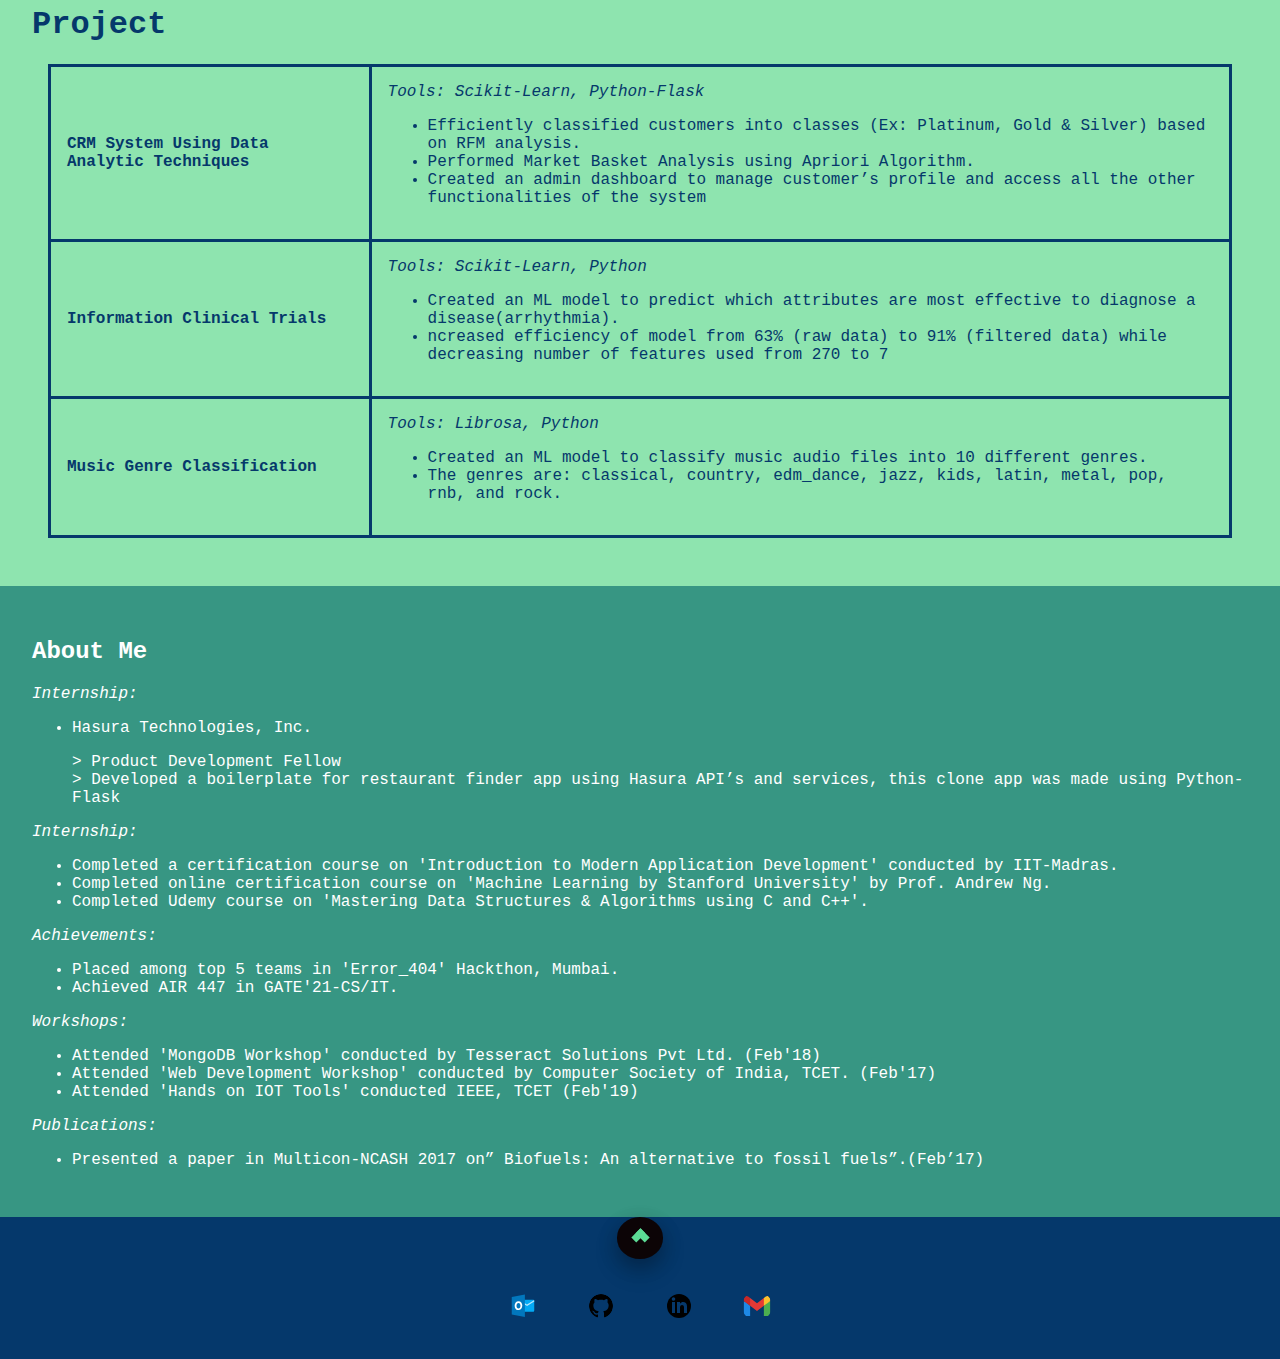
==== commit fd1c2f7d: "Update index.html" ====
--- a/index.html
+++ b/index.html
@@ -202,16 +202,16 @@
         <div></div>
         <div class = "social">
           <div>
-            <a href="mailto: nileshkumar.jha@students.iiit.ac.in"><img src="img/outlook.svg" alt="Outlook"></a>
-          </div>
-          <div>
-            <a href="https://github.com/nileshjha4"><img src="img/github.svg" alt="Github"></a>
-          </div>
-          <div>
-            <a href="https://www.linkedin.com/in/nilesh-jha4/"><img src="img/linkedin.svg" alt="LinkedIn"></a>
-          </div>
-          <div>
-            <a href="mailto: nileshjha412@gmail.com"><img src="img/gmail.svg" alt="Gmail"></a>
+            <a href="mailto: nileshkumar.jha@students.iiit.ac.in"><img src="./img/outlook.svg" alt="Outlook"></a>
+          </div>
+          <div>
+            <a href="https://github.com/nileshjha4"><img src="./img/github.svg" alt="Github"></a>
+          </div>
+          <div>
+            <a href="https://www.linkedin.com/in/nilesh-jha4/"><img src="./img/linkedin.svg" alt="LinkedIn"></a>
+          </div>
+          <div>
+            <a href="mailto: nileshjha412@gmail.com"><img src="./img/gmail.svg" alt="Gmail"></a>
           </div>
         </div>
         <div></div>
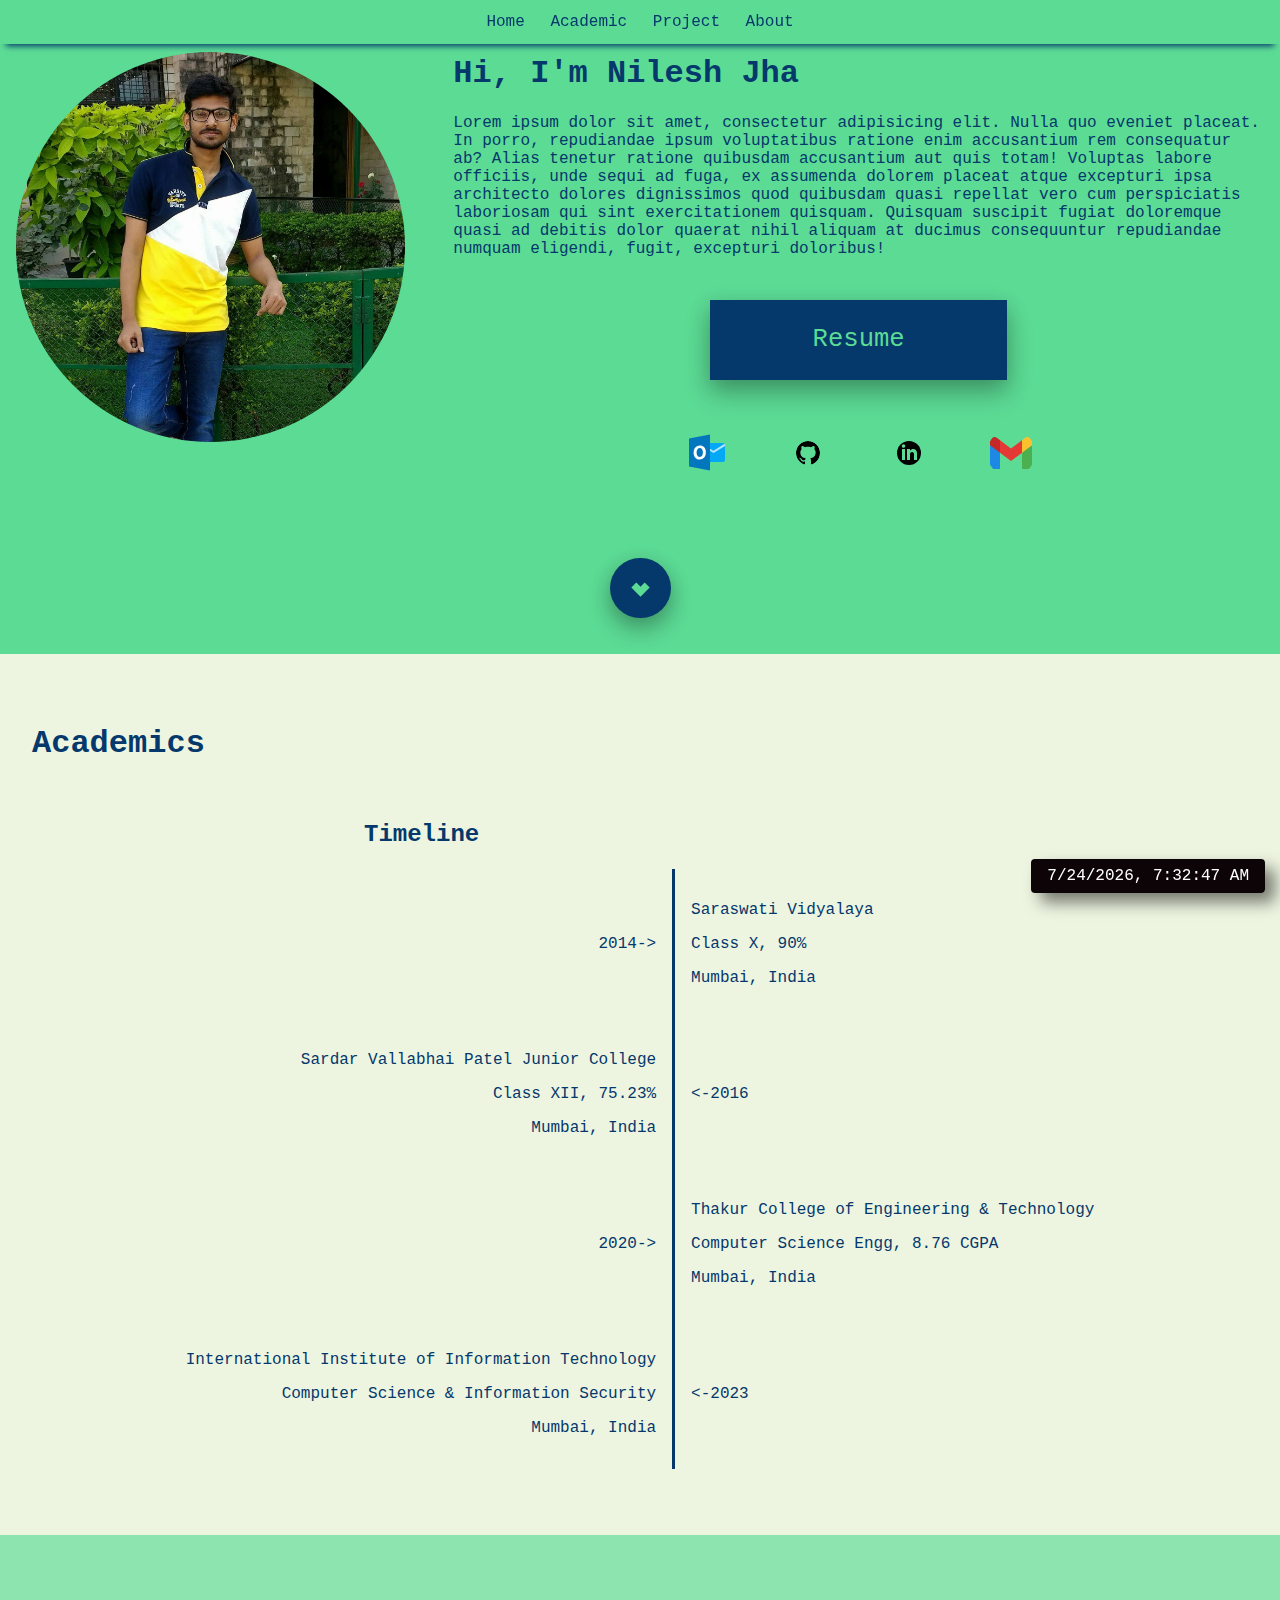
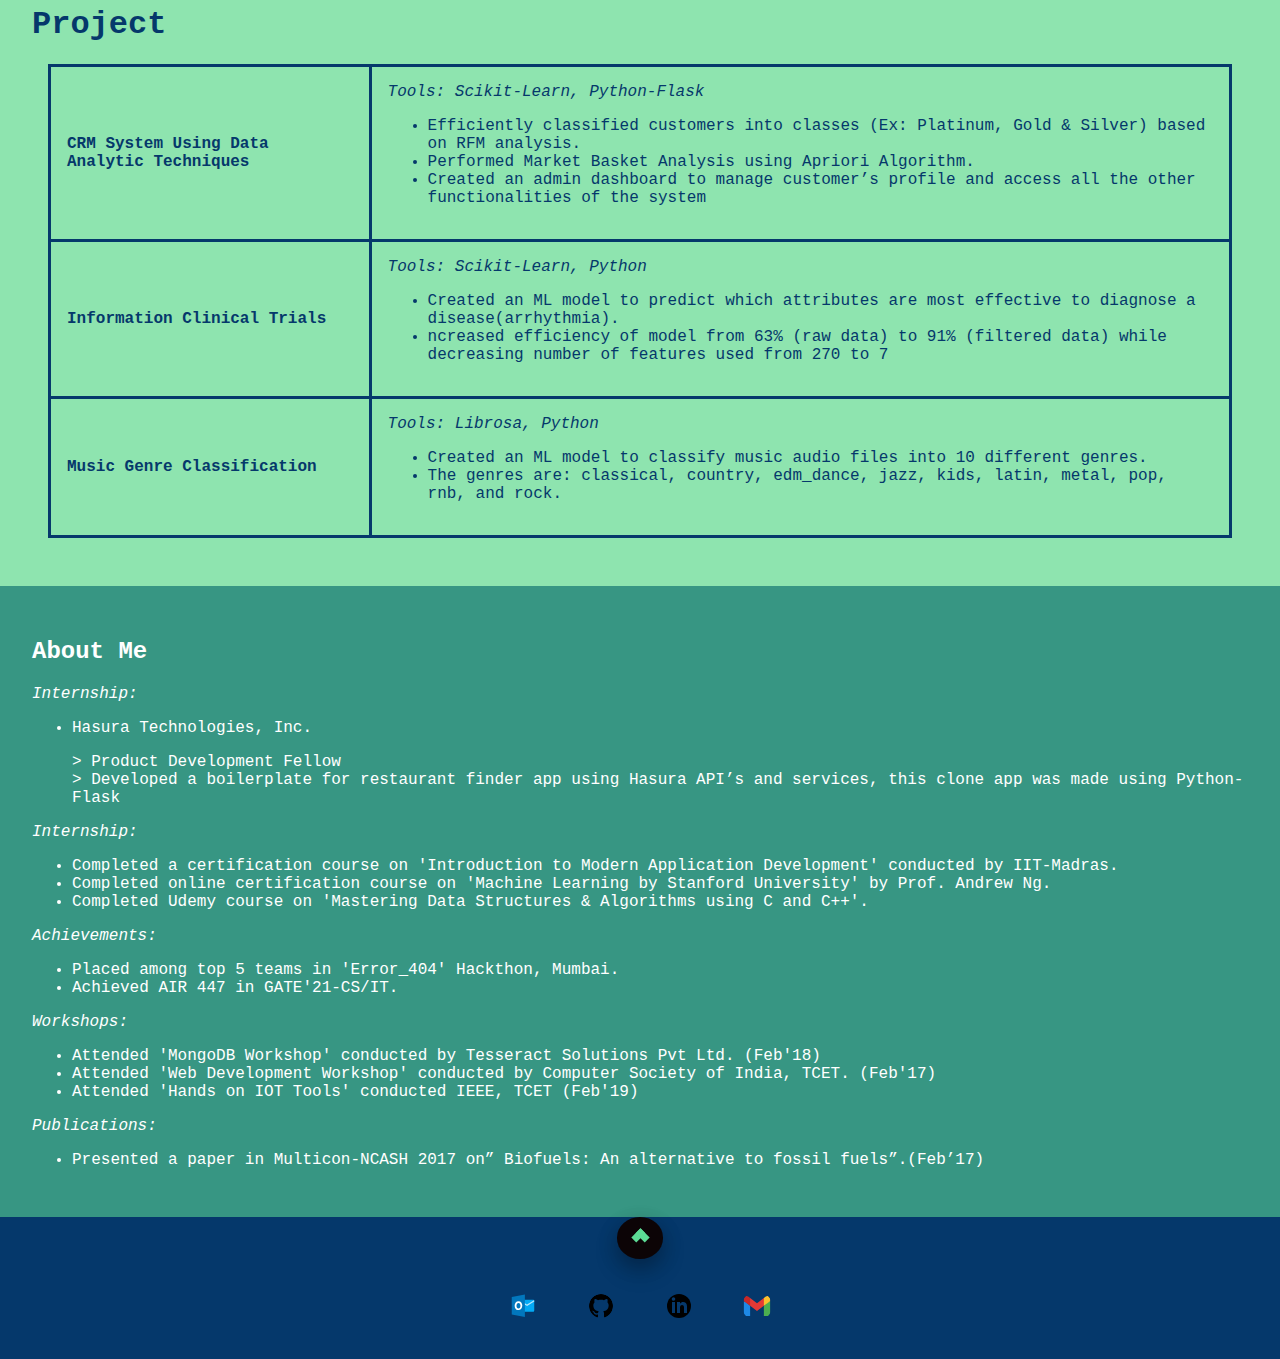
==== commit e8eda890: "Update index.html" ====
--- a/index.html
+++ b/index.html
@@ -3,7 +3,8 @@
 <head>
   <meta name="viewport" content="width=device-width, initial-scale=1">
   <link rel="stylesheet" type="text/css" href="./home.css">
-  <title>LAB3 || SSD</title>
+  <link rel="shortcut icon" href="./img/favicon.ico" type="image/x-icon">
+  <title>|| Nilesh Jha ||</title>
 </head>
 <body onload="date()">
   <div class="navbar">
